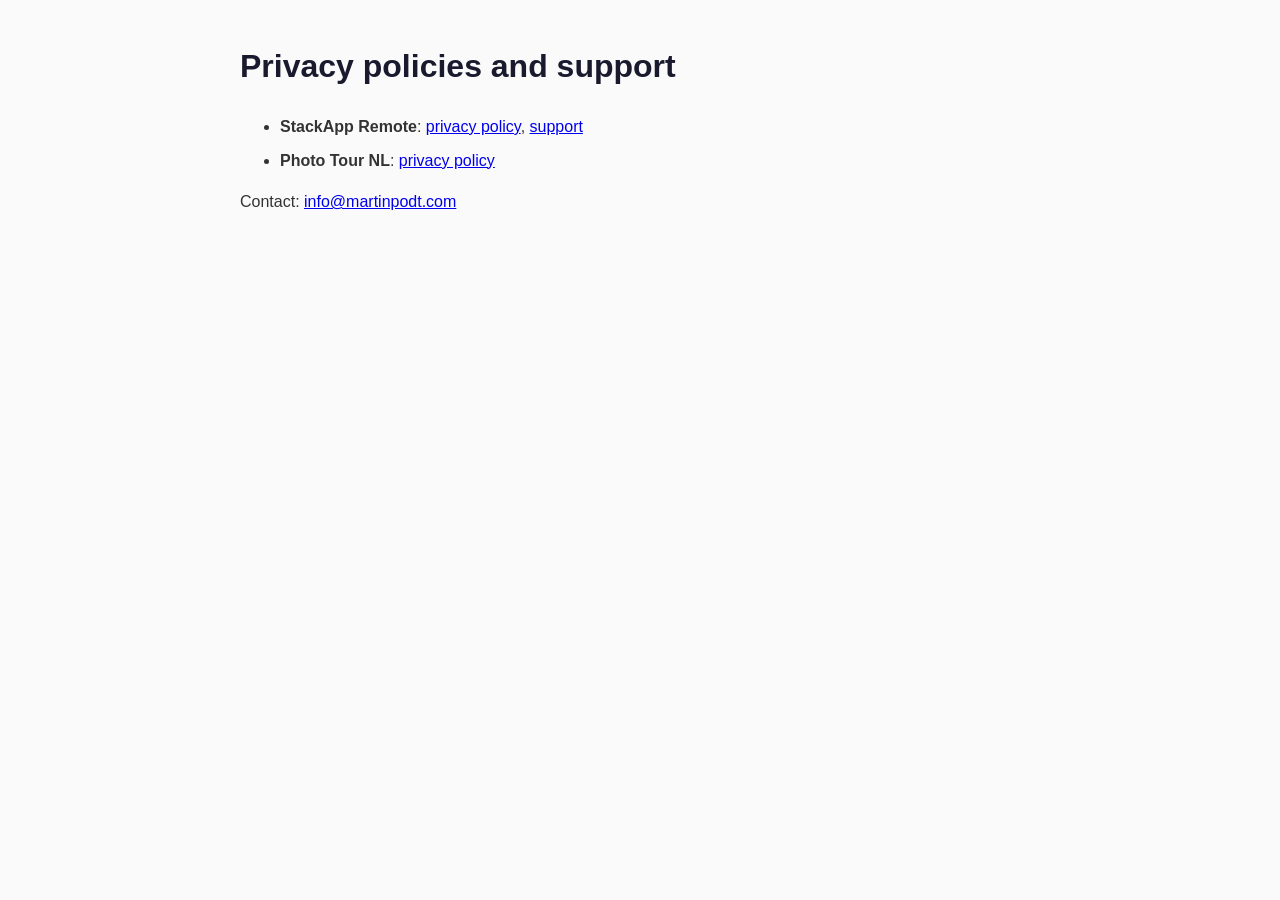
==== index.html @ 8b7c4178 "Privacy policies: StackApp Remote (with support page) and Photo Tour NL" ====
<!DOCTYPE html>
<html lang="en"><head><meta charset="UTF-8"><meta name="viewport" content="width=device-width, initial-scale=1.0">
<title>Privacy policies - Martin Podt</title>
<style>body{font-family:-apple-system,BlinkMacSystemFont,'Segoe UI',Roboto,sans-serif;line-height:1.6;max-width:800px;margin:0 auto;padding:20px;color:#333;background:#fafafa}h1{color:#1a1a2e}li{margin-bottom:.5em}</style>
</head><body>
<h1>Privacy policies and support</h1>
<ul>
  <li><strong>StackApp Remote</strong>: <a href="stackapp-remote/">privacy policy</a>, <a href="stackapp-remote/support.html">support</a></li>
  <li><strong>Photo Tour NL</strong>: <a href="phototourapp/">privacy policy</a></li>
</ul>
<p>Contact: <a href="mailto:info@martinpodt.com">info@martinpodt.com</a></p>
</body></html>
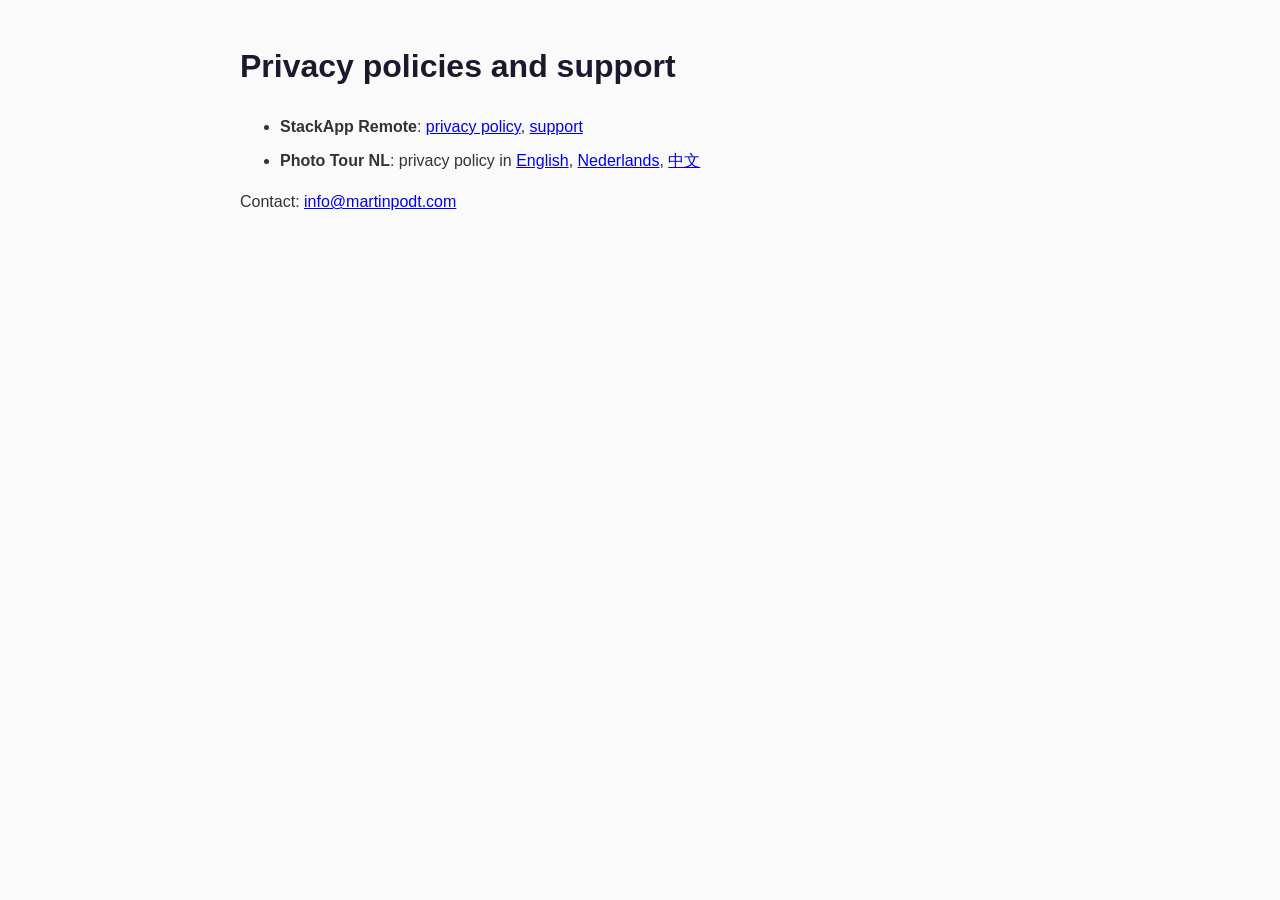
==== commit f3c93295: "Photo Tour NL: privacy policy checked against the app, in English, Dutch and Chinese Co-Authored-By:" ====
--- a/index.html
+++ b/index.html
@@ -6,7 +6,7 @@
 <h1>Privacy policies and support</h1>
 <ul>
   <li><strong>StackApp Remote</strong>: <a href="stackapp-remote/">privacy policy</a>, <a href="stackapp-remote/support.html">support</a></li>
-  <li><strong>Photo Tour NL</strong>: <a href="phototourapp/">privacy policy</a></li>
+  <li><strong>Photo Tour NL</strong>: privacy policy in <a href="phototourapp/">English</a>, <a href="phototourapp/nl.html">Nederlands</a>, <a href="phototourapp/zh.html">中文</a></li>
 </ul>
 <p>Contact: <a href="mailto:info@martinpodt.com">info@martinpodt.com</a></p>
 </body></html>
